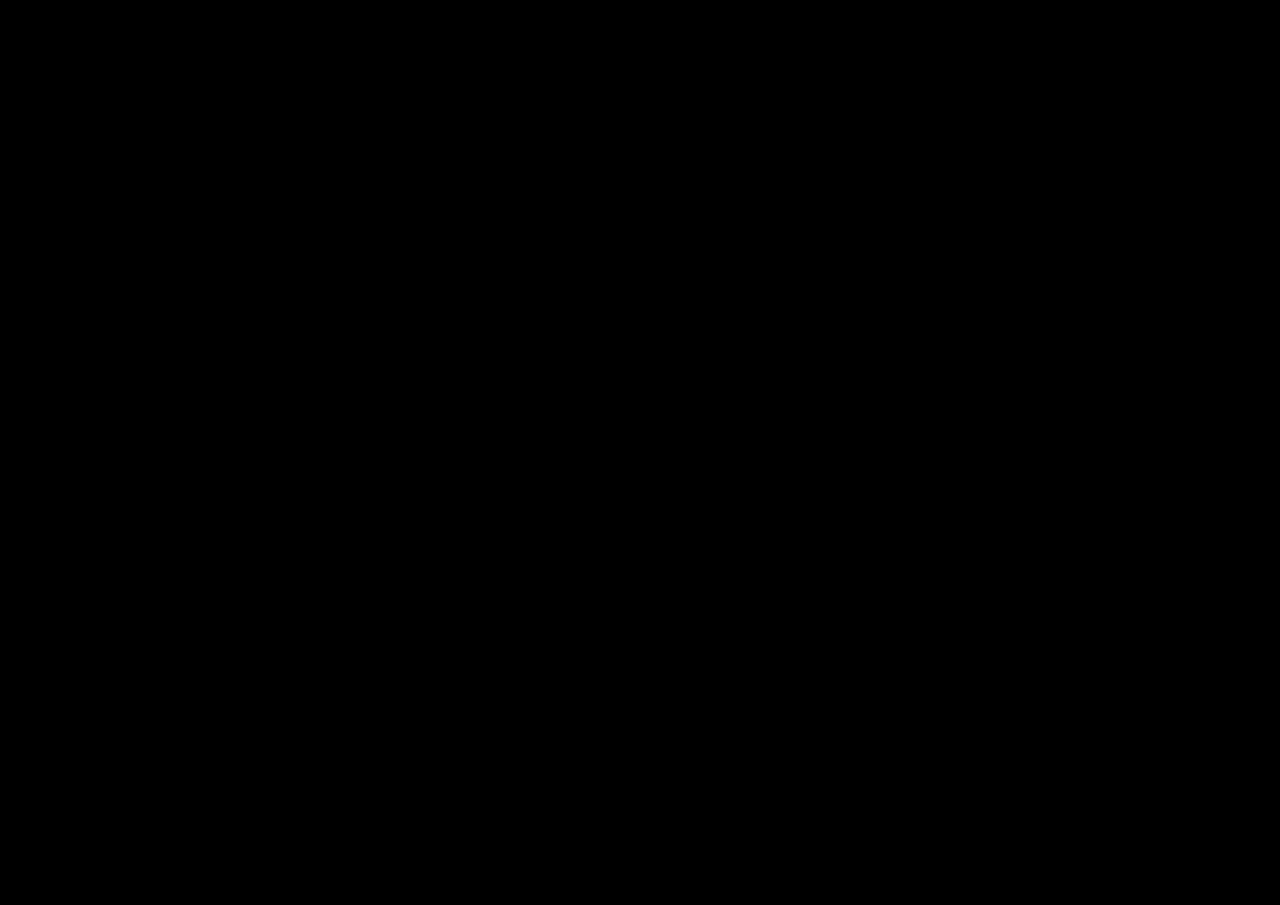
==== portfolio.html @ 8e17f743 "Add files via upload" ====
<!DOCTYPE html>
<html lang="en">
<head>
    <meta charset="UTF-8">
    <meta name="viewport" content="width=device-width, initial-scale=1.0">
    <title>MYOUNGAE KIM</title>
    <!-- ----------------------------------------------------------------------- -->
    <!-- ----------------------------------------------------------------------- -->
    <!-- ----------------------------------------------------------------------- -->
    <!-- -------------------- WEB PORTFOLIO BY MYOUNGAE KIM -------------------- -->
    <!-- -------------------------- (C) MYOUNGAE KIM --------------------------- -->
    <!-- ----------------------------------------------------------------------- -->
    <!-- ---- THE WEBSITE IS DESIGNED AND CODED BY MYOUNGAE KIM FOR HERSELF ---- -->
    <!-- ----------- PLEASE DO NOT COPY,MODIFY, AND SHARE THE CODES ------------ -->
    <!-- ----------------------------------------------------------------------- -->
    <!-- ----------------------------------------------------------------------- -->
    <!-- ----------------------------------------------------------------------- -->

    <!-- <script type="text/javascript" src="https://cdn.jsdelivr.net/npm/p5@1.4.1/lib/p5.min.js"></script> -->
    <!-- <script type="text/javascript" src="https://cdn.jsdelivr.net/npm/p5@1.4.1/lib/addons/p5.sound.min.js"></script> -->
    <!-- <script type="text/javascript" src="js/p5.min.js"></script> -->
    <link rel="icon" type="image/x-icon" href="images/favicon.ico">
    <link rel="stylesheet" type="text/css" href="style.css">
    <script src="https://ajax.googleapis.com/ajax/libs/jquery/3.6.3/jquery.min.js"></script>
    <script type="text/javascript" src="jquery.js"></script>
    <style>
        ::placeholder {color: #444;}
    </style>
</head>

<body style="background:#000;">
    <div id="pfContainer" style="width:100vw;height:100vh;">
        <iframe src="https://drive.google.com/file/d/1KOv_W2JVqjMv2CvoEWRKEuJi_yz4n-yA/preview" width="100%" height="100%" allow="autoplay"></iframe>
    </div>

</body>
</html>
---- style.css ----
@charset “utf-8”;

/* ----------------------------------------------------------------------- */
/* ----------------------------------------------------------------------- */
/* ----------------------------------------------------------------------- */
/* -------------------- WEB PORTFOLIO BY MYOUNGAE KIM -------------------- */
/* -------------------------- (C) MYOUNGAE KIM --------------------------- */
/* ----------------------------------------------------------------------- */
/* ---- THE WEBSITE IS DESIGNED AND CODED BY MYOUNGAE KIM FOR HERSELF ---- */
/* ----------- PLEASE DO NOT COPY,MODIFY, AND SHARE THE CODES ------------ */
/* ----------------------------------------------------------------------- */
/* ----------------------------------------------------------------------- */
/* ----------------------------------------------------------------------- */

@font-face {
    font-family: 'f_regular';
    font-style: normal;
    font-weight: 400;
    src: url('fonts/NHG_55.woff') format("woff"),
         url('fonts/NHG_55.otf') format("otf");
}

@font-face {
    font-family: 'f_medium';
    font-style: normal;
    font-weight: 400;
    src: url('fonts/NHG_65.woff') format("woff"),
         url('fonts/NHG_65.otf') format("otf");
}

html {
	font-size: 12px;
}

html, body, div, span, applet, object, iframe, h1, h2, h3, h4, h5, h6, p, blockquote, pre, a, abbr, acronym, address, big, cite, code, del, dfn, em, img, ins, kbd, q, s, samp, small, strike, strong, sub, sup, tt, var, b, u, i, center, dl, dt, dd, ol, ul, li, fieldset, form, label, legend, table, caption, tbody, tfoot, thead, tr, th, td, article, aside, canvas, details, embed, figure, figcaption, footer, header, hgroup, menu, nav, output, ruby, section, summary, time, mark, audio, video {
	margin: 0;
	padding: 0;
	border: 0;
	vertical-align: baseline;
	box-sizing: border-box;
	font-weight: normal;
}

ul, ol {
	list-style: none;
}

table {
	width: 100%;
	border-collapse: collapse;
	border-spacing: 0;
}

a {
	text-decoration: none;
}


h1, h2, h3, h4, h5, h6, b, strong {
	font-size: inherit;
	font-weight: inherit;
}

body {
	font-family: "f_regular", "Helvetica Neue", "Helvetica", Helvetica, sans-serif;
	font-size: 0.92rem;
	line-height: 1.58;
}

article, aside, details, figcaption, figure, footer, header, hgroup, menu, nav, section {
	display: block;
}

::selection {
  color: #fff;
  background: #000;
}

::-moz-selection {
  color: #fff;
  background: #000;
}

.d_n {
	display: none;
}

.clear::after {
	content: '';
	display: block;
	clear: both;
}

/*.cursor {
	position: fixed;
	width: 1.5rem;
	height: 1.5rem;
	left: -50%;
	top: 50%;
  border-radius: 1.5rem;
  transform: translateX(-50%) translateY(-50%);
  background: #000;
  background-blend-mode: difference;
  transition: all 300ms ease-out;
  z-index: 10000;
}*/

.bor {
	border: 1px solid #000;
}

.b_l {
	border-left: 1px solid #000;
}

.b_r {
	border-right: 1px solid #000;
}

.b_t {
	border-top: 1px solid #000;
}

.b_b {
	border-bottom: 1px solid #000;
}

.red, .red .advent_door {
	color: #000;
	background: #ff1c3e;
}

.red .bor {
	border: 1px solid #000;
}

.red .b_l {
	border-left: 1px solid #000;
}

.red .b_r {
	border-right: 1px solid #000;
}

.red .b_t {
	border-top: 1px solid #000;
}

.red .b_b {
	border-bottom: 1px solid #000;
}

.red a, .red a:hover, .red a:focus, .red a:active {
	color: #000;
}

.red .p_left .p_text .p_circle {
	background: #000;
}

.red .cnt_slides_numbers .slides_number {
	color: #bb2929;
}

.red .advent_t > a {
	color: #fff;
}

a, a:hover, a:focus, a:active {
	color: #000;
}

a:hover, a:active {
	text-decoration: underline;
}


/* ---------- cnt_main ----------	*/

body {
	overflow: hidden;
	font-weight: 100;
}

.cnt_main {
	width: 100vw;
	height: 100vh;
}

/* ---------- cnt_left ----------	*/

.cnt_left {
	float: left;
	width: 25vw;
	height: 100vh;
}

.advent_story {
	width: 100%;
	height: 16.66%;
	font-size: 0.92rem;
}

.advent_story .advent_column > span {
	position: absolute;
	top: 1rem;
	left: 4.5rem;
}

.advent_column {
	float: left;
	height: 100%;
	position: relative;
}

.advent_column.w25 {
	width: 25%;
	background: #000;
	position: relative;
}

.advent_column.w50 {
	width: 50%;
	padding: 1rem;
}

.advent_column.w75 {
	width: 75%;
	padding: 1rem;
}

.advent_door {
	position: absolute;
	left: 0;
	top: 0;
	width: 100%;
	height: 100%;
	background: #fff;
	padding: 1rem;
	z-index: 200;
}

.advent_door.open {
	animation-name: ani_open;
  animation-duration: 1s;
  animation-iteration-count: 1;
  animation-fill-mode: forwards;
}

@keyframes ani_open {
	0% {transform: perspective(45rem) rotateY(0);transform-origin: right;}
	100% {transform: perspective(45rem) rotateY(-84deg);transform-origin: right;}
}

.advent_door.open.close {
	animation-name: ani_close;
  animation-duration: 1s;
  animation-iteration-count: 1;
  animation-fill-mode: backwards;
}

@keyframes ani_close {
	0% {transform: perspective(45rem) rotateY(-84deg);transform-origin: right;}
	100% {transform: perspective(45rem) rotateY(0);transform-origin: right;}
}

.advent_c {
	position: absolute;
	top: 0;
	left: 0;
	width: 100%;
	height: 100%;
	z-index: 50;
}

.advent_c > img {
	position: absolute;
	top: 0;
	left: 0;
	width: 100%;
	height: auto;
	margin-top: 27%;
}

.advent_c:hover {
	cursor: grab;
}

.advent_c > .advent_shadow {
	position: absolute;
	top: 75%;
	left: 24%;
	width: 54%;
	height: 10%;
	filter: blur(1rem);
	-webkit-filter: blur(1rem);
}

.advent_c:hover .advent_shadow {
	background: #333;
}


.advent_c:hover .advent_shadow {
	animation: ani_twinkle 0.5s infinite;
	animation-direction: alternate;
}

@keyframes ani_twinkle {
	0%	{background: #333;}
	100% {background: #666;}
}


.advent_t {
	width: 100%;
	padding: 1rem;
	color: #fff;
	margin-top: 17%;
}

.advent_t > a {
	color: #fff;
}

.advent_column.home {
	padding: 2.2rem 1.9rem;
}

.advent_column.home > a {
	font-size: 1.7rem;
	line-height: 1.0;
}


/* ---------- cnt_right ----------	*/

.cnt_right {
	float: left;
	width: 75vw;
	height: 100vh;
	overflow-y: auto;
}

.project {
	width: 100%;
	padding: 2rem;
}

.p_left {
	float: left;
	width: 22.5vw;
}

.p_left .p_text {
	position: relative;
}

.p_left .p_text .p_circle, .cnt_page .p_circle {
	position: absolute;
	left: 0rem;
	top: 0.32rem;
	width: 1.24rem;
	height: 1.24rem;
	border-radius: 1.24rem;
	background: #000;
}

.p_left .p_text .p_t {
	margin-left: 5.3rem;
}

.p_left .p_t1 {
	font-family: "f_medium";
	font-size: 1.4rem;
	line-height: 1.3;
	white-space: nowrap; 
  width: 90%; 
  overflow: hidden;
  text-decoration: underline;
  text-overflow: ellipsis;
}

.p_left .p_t2 {
	line-height: 1.3;
	margin-top: 0.2rem;
}

.p_left .p_body {
	margin-top: 2rem;
}

.p_left .p_body > p {
  overflow: hidden;
	text-overflow: ellipsis;
	display: -webkit-box;
  -webkit-line-clamp: 5;
  -webkit-box-orient: vertical;
  margin-bottom: 1.5rem;
}

.p_left .p_body .info th {
	text-align: left;
	width: 10rem;
}

.p_right {
	float: right;
	width: 47.2vw;
}

.p_right .cnt_slides, .p_right .slides_img, .p_right .slides_img > img {
	width: 100%;
}

.cnt_slides {
	position: relative;
	content: '';
	width: 100%;
	min-height: 31.45vw;
	background: #000;
	line-height: 0;
}

.cnt_slides .slides_img {
	display: none;
	z-index: 10;
}

.cnt_slides_numbers {
	margin-top: 1rem;
	text-align: right;
	line-height: 0.8;
}

.cnt_slides_numbers > span {
	display: inline-block;
	font-size: 1.1rem;
	width: 1.2rem;
}

.cnt_slides_numbers .slides_des {
	float: left;
	text-align: left;
	width: 80%;
	height: 1.2rem;
	overflow: hidden;
  white-space: nowrap;
  text-overflow: ellipsis;
}

.cnt_slides_numbers .slides_number {
	cursor: pointer;
	color: #ddd;
}

.cnt_slides_numbers .slides_number:hover, .cnt_slides_numbers .slides_number:focus, .cnt_slides_numbers .slides_number:active {
	color: #000;
}

.cnt_slides_numbers .slides_number.active {
	color: #000;
}

/* ---------- page - project ----------	*/

.cnt_list {
	width: 100%;
	height: 100vh;
}

.cnt_page {
	width: 100%;
}

.cnt_page .cnt_left {
	overflow-y: auto;
}

.cnt_page .page_text {
	width: 100%;
}

.cnt_page .page_text.project {
	padding-right: 0.2rem;
}

.cnt_page .page_text .page_title {
	padding-top: 1.2rem;
	padding-bottom: 4rem;
}

.page_text .page_title .p_circle {
	width: 0.95rem;
	height: 0.95rem;
	border-radius: 0.95rem;
	top: 0.3rem;
}

.page_text .page_title .t1 {
	position: relative;
	font-size: 1.2rem;
	line-height: 1.4;
	padding-left: 4rem;
}

.page_text .page_title .t2 {
	display: none;
}

.page_text .page_body {
	width: 96%;
	margin-bottom: 2rem;
}

.page_text .page_info {
	margin-top: 2rem;
	margin-bottom: 2rem;
}

.page_text .info th {
	width: 9rem;
	text-align: left;
}

.page_images {
	width: 100%;
	line-height: 0;
}

.page_images > img {
	width: 100%;
	height: auto;
	margin-bottom: 2rem;
}

.page_images > img:last-child {
	margin-bottom: 0;
}

.page_images > img:after {
	content: '';
	display: block;
	position: absolute;
	width: 100%;
	height: 100%;
	background: black;

}

.page_nav {
	position: absolute;
	left: 0;
	bottom: 0;
	width: 25vw;
	padding-left: 2rem;
	padding-right: 0.2rem;
	margin-bottom: 2rem;
	background: #fff;
}

.index li {
	width: 100%;
	padding: 1rem 0;
	white-space: nowrap; 
  overflow: hidden;
  text-overflow: ellipsis;
  font-size: 0.9rem;
}

.index > li > span {
	float: left;
}

.index > li > p {
	padding-left: 4rem;
}

/* ---------- page - about ----------	*/

#pageSlider span {
	animation: ani_bg 1.4s;
}

@keyframes ani_bg {
	0%		{color: #fff}
	99%	{color: #fff;}
	100%	{color: #000;}
}

.slider {
	position: absolute;
	left: 0;
	width: 100vw;
	background: #000;
	animation: ani_slide cubic-bezier(0.76, 0, 0.24, 1) 1.5s;
	z-index: 1000;
}

@keyframes ani_slide {
	0%		{height:0;top:0;}
	50%		{height:100vw;bottom:0;}
	100%	{height:0;bottom:0;}
}

.style_about {
	font-size: 4.2rem;
	line-height: 1.15;
	padding: 2rem;
}

#aboutText {
	position: absolute;
	top: 0;
	left: 0;
	width: 100vw;
	text-align: justify;
}

.text_hide {
	display: inline-block;
	position: relative;
	color: #fff;
	z-index: 0;
}

.text_hide img.wiggle {
	position: absolute;
	top: 50%;
	left: 50%;
	width: 10rem;
	height: auto;
	transform: translate(-5rem, -6.2rem);
	z-index: 100;
}

.img_hide {
	transform: translate(0, -50vh);
	animation: ani_in 1.5s cubic-bezier(0, 1.37, 0.56, 1.18) both;
	animation-iteration-count: 1;
}

@keyframes ani_in {
	0% {
		transform: translate(0, -50vh);
	}
	100% {
		transform: translate(0, -2.5rem);
	}
}

.img_hide.in1 {
	animation-delay: 1.8s;
}

.img_hide.in2 {
	animation-delay: 2.0s;
}

.img_hide.in3 {
	animation-delay: 2.5s;
}

.img_hide.in4 {
	animation-delay: 1.5s;
}

.img_hide.in5 {
	animation-delay: 2.0s;
}

.img_hide.in6 {
	animation-delay: 1.5s;
}

.img_hide.in7 {
	animation-delay: 2.5s;
}

.img_hide.in8 {
	animation-delay: 2.2s;
}


.text_hide > .text_b {
	color: #000;
}

.text_hide:hover .text_b {
	color: #fff;
}

.text_hide:hover {
	text-shadow: 0 0 1rem #272727;
}

#aboutBtn {
	position: absolute;
	bottom: 0;
	right: 0;
}

#aboutBtn > span {
	float: left;
	font-size: 3.5rem;
	margin-top: -0.2rem;
}

.advent_c.wiggle:hover {
	animation: ani_about_wiggle ease-in-out 1s;
}

@keyframes ani_about_wiggle {
  0%, 7% {
    transform: translate(-5rem, -6.2rem) rotateZ(0);
  }
  15% {
    transform: translate(-5rem, -6.2rem) rotateZ(-15deg);
  }
  20% {
    transform: translate(-5rem, -6.2rem) rotateZ(10deg);
  }
  25% {
    transform: translate(-5rem, -6.2rem) rotateZ(-10deg);
  }
  30% {
    transform: translate(-5rem, -6.2rem) rotateZ(6deg);
  }
  35% {
    transform: translate(-5rem, -6.2rem) rotateZ(-4deg);
  }
  40%, 100% {
    transform: translate(-5rem, -6.2rem) rotateZ(0);
  }
}

.advent_column .wiggle:hover {
	animation: ani_wiggle ease-in-out 1s;
}

@keyframes ani_wiggle {
  0%, 7% {
    transform: rotateZ(0);
  }
  15% {
    transform: rotateZ(-15deg);
  }
  20% {
    transform: rotateZ(10deg);
  }
  25% {
    transform: rotateZ(-10deg);
  }
  30% {
    transform: rotateZ(6deg);
  }
  35% {
    transform: rotateZ(-4deg);
  }
  40%, 100% {
    transform: rotateZ(0);
  }
}

/* ---------- reel ----------	*/

#passwordContainer {
    position: absolute;
    top: 50%;
    left: 50%;
    width: 30rem;
    height: 11rem;
    margin-left: -15rem;
    margin-top: -6rem;
    color: #fff;
}

#passwordContainer h2 {
    float: left;
    width: 50%;
    font-size: 1rem;
    line-height: 1.3;
    margin-bottom: 2.2rem;
}

#caption {
    font-size: 1rem;
    color: #333;
    margin-top: 1.2rem;
}

#passwordInput {
    font-size: 1rem;
    width: 20.4rem;
    padding: 1.1rem 1.4rem;
    border: 1px solid #212121;
    background: #000;
    color: #fff;
    z-index: 100;
}

input#passwordInput:focus {
    outline: none !important;
}

#submitPassword {
    position: absolute;
    bottom: 0;
    right: 0;
    font-size: 1rem;
    padding: 1.1rem 1.4rem;
    cursor: pointer;
    background: #000;
    color: #444;
    border: 1px solid #212121;
    box-shadow: none;
}

#submitPassword:hover, #submitPassword:focus {
    background: #111;
    color: #555;
}

#errorMessage {
    font-size: 1rem;
    color: #f00;
    margin-top: 1.2rem;
}

#videoContainer {
    width: 100vw;
    height: 100vh;
    display: flex;
    justify-content: center;
    align-items: center;
}

#protectedVideo {
    width: 100%;
    height: 100%;
    object-fit: cover;
}


/* ---------- footer ----------	*/

#footer .f_right {
	float: right;
	text-align: right;
}


/* ---------- media query ---------- */

@media only screen and (max-width: 768px) {
  html {font-size:12px}
  body {overflow: initial;}
  .project {padding:1.4rem 1.1rem 1.2rem 1.1rem;}
  .cnt_left, .cnt_right {float:initial;width:100%;height:100%;}
  .cnt_left.b_r {border-right:none;border-bottom:1px solid #000;}
  .cnt_right {overflow-y:initial;padding-bottom:20rem;}
  .advent_column {font-size: 0.85rem;}
  .advent_column.home {padding:1.2rem;}
  .advent_column.home > a {font-size:1.8rem;}
  .advent_t {margin-top: 5%;}
  .cnt_slides {min-height:60.25vw;margin-top:2.1rem;}
  .p_left .p_text .p_t {margin-left:4rem;}
  .p_left, .p_right {float:initial;width:100%;}
  .p_body {display:none;}
  .cnt_slides_numbers {margin-top:0.6rem;}
  .cnt_slides_numbers .slides_des {display: none;}
  .cnt_slides_numbers > span {font-size: 1rem;}
  .advent_c > img {margin-top: 8%}
  .page_text .page_title .t1 {padding-left:3.8rem;font-size:1.25rem;}
  .page_images > img {margin-bottom: 1rem;}
  .page_nav {width:100%;padding:1.2rem;margin-bottom:0;background:#fff;}
  .cnt_page {position:relative;}
  .cnt_page .cnt_left {height:initial;}
  .cnt_page .project {padding:1rem;}
  .cnt_page .page_text.project {padding:1rem;}
  .cnt_page .page_text .page_title .p_circle {left:0.2rem;top:0.4rem;}
  .cnt_page .cnt_left .page_body {width:100%}
  .cnt_page .cnt_left .page_body > p {padding:0 0.2rem;}
  .cnt_page .cnt_left .page_text .info th {padding-left:0.2rem;}
  .index > li > p {padding-left:3.8rem;}
  #footer .f_left {float:right;}
  .cnt_page #footer {padding-bottom:6rem;}
  .style_about {font-size:2rem;line-height:1.3;padding:1.2rem;}
  #aboutBtn > span {font-size:1.6rem;margin-top:0;}
  .text_hide > img {width:6rem;transform:translate(-3rem, -3.5rem);}
}


@media only screen and (min-width: 1729px) and (max-width: 3500px) {
  .advent_c > img {margin-top:24%}
} 

@media only screen and (min-width: 769px) and (max-width: 1080px) {
  html {font-size:9.5px}
} 

@media only screen and (min-width: 1081px) and (max-width: 1400px) {
  html {font-size:11px}
} 

@media only screen and (min-width: 1401px) and (max-width: 1728px) {
  html {font-size:12px}
} 

@media only screen and (min-width: 1729px) and (max-width: 1900px) {
  html {font-size:14px}
}

@media only screen and (min-width: 1901px) {
  html {font-size:15px}
}
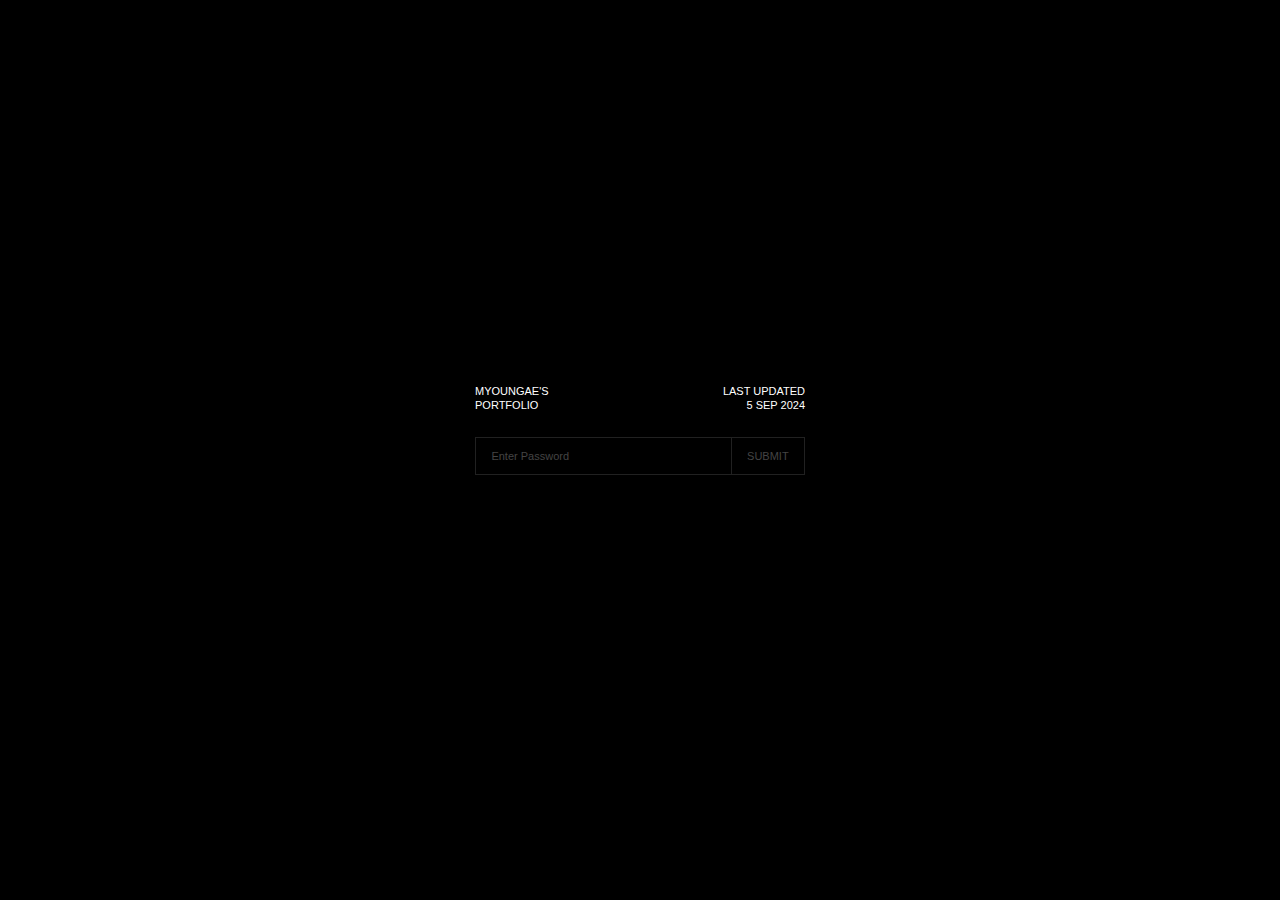
==== commit 85ab7eb6: "Add files via upload" ====
--- a/portfolio.html
+++ b/portfolio.html
@@ -29,9 +29,22 @@
 </head>
 
 <body style="background:#000;">
-    <div id="pfContainer" style="width:100vw;height:100vh;">
+    <div id="passwordContainer">
+        <div>
+            <h2>MYOUNGAE'S<br>PORTFOLIO</h2>
+            <h2 style="text-align:right;">LAST UPDATED<br>5 SEP 2024</h2>
+        </div>
+        <div style="position:relative;">
+            <input type="password" id="passwordInput" placeholder="Enter Password">
+            <button id="submitPassword">SUBMIT</button>
+        </div>
+        <p id="errorMessage"></p>
+    </div>
+
+    <div id="pfContainer" style="display: none;width:100vw;height:100vh">
         <iframe src="https://drive.google.com/file/d/1KOv_W2JVqjMv2CvoEWRKEuJi_yz4n-yA/preview" width="100%" height="100%" allow="autoplay"></iframe>
     </div>
 
+    <script src="script_pf.js"></script>
 </body>
 </html>
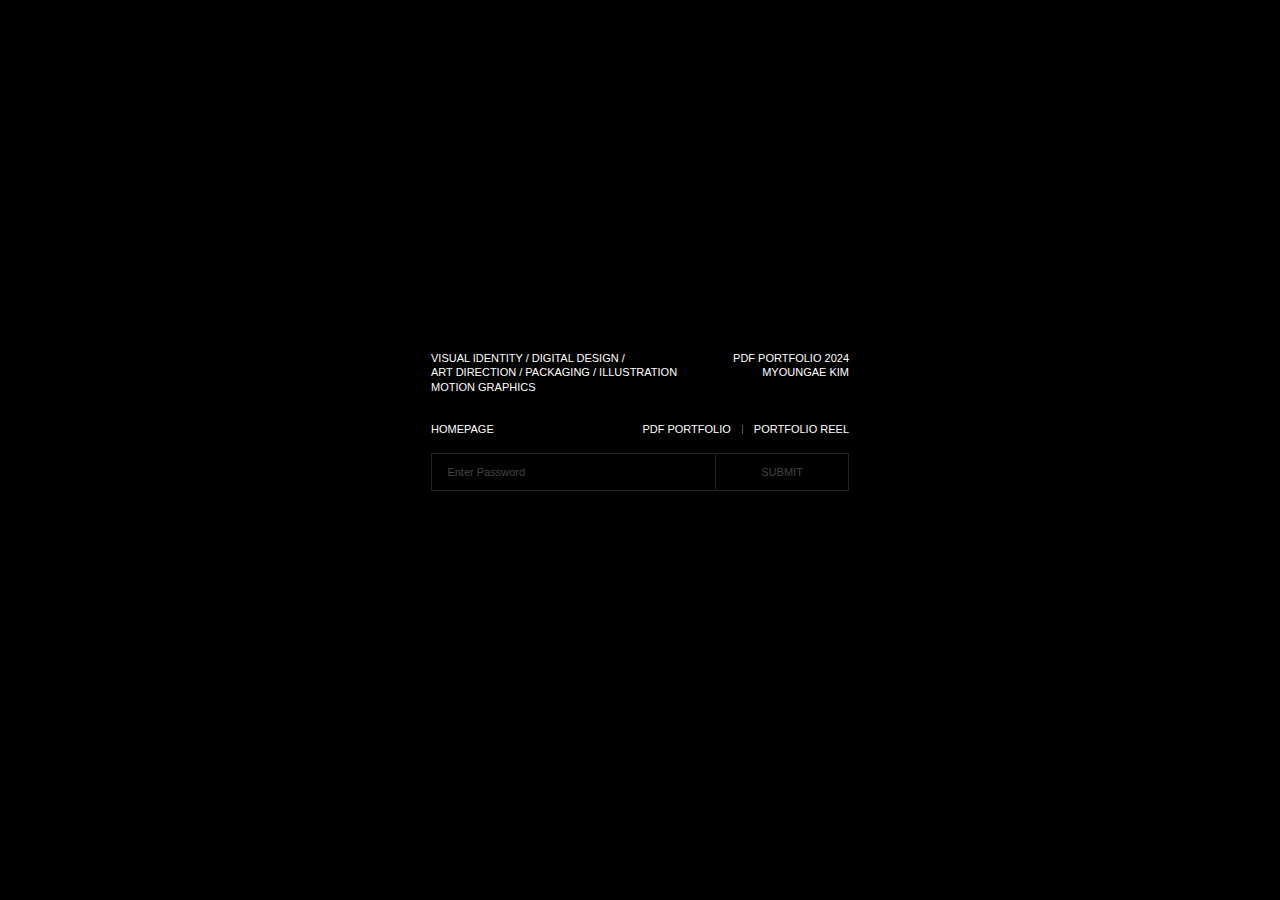
==== commit ee441a39: "Add files via upload" ====
--- a/portfolio.html
+++ b/portfolio.html
@@ -31,8 +31,12 @@
 <body style="background:#000;">
     <div id="passwordContainer">
         <div>
-            <h2>MYOUNGAE'S<br>PORTFOLIO</h2>
-            <h2 style="text-align:right;">LAST UPDATED<br>5 SEP 2024</h2>
+            <h2>VISUAL IDENTITY / DIGITAL DESIGN /<br>ART DIRECTION / PACKAGING / ILLUSTRATION<br>MOTION GRAPHICS<br><br>&nbsp;</h2>
+            <h2 class="h2_r">PDF PORTFOLIO 2024<br>MYOUNGAE KIM<br><br><br>&nbsp;</h2>
+        </div>
+        <div>
+            <h2 style="margin-bottom:1.5rem;"><a href="index.html">HOMEPAGE</a></h2>
+            <h2 class="h2_r"><a href="portfolio.html">PDF PORTFOLIO</a><span></span><a href="reel.html">PORTFOLIO REEL</a></h2>
         </div>
         <div style="position:relative;">
             <input type="password" id="passwordInput" placeholder="Enter Password">
@@ -41,8 +45,8 @@
         <p id="errorMessage"></p>
     </div>
 
-    <div id="pfContainer" style="display: none;width:100vw;height:100vh">
-        <iframe src="https://drive.google.com/file/d/1KOv_W2JVqjMv2CvoEWRKEuJi_yz4n-yA/preview" width="100%" height="100%" allow="autoplay"></iframe>
+    <div id="pfContainer" style="display:none;">
+        <iframe id="protectedPf" src="https://drive.google.com/file/d/1S6_Y0VfY4nBn7CtakFJDrnD5QANkLUn2/preview" width="100%" height="100%"></iframe>
     </div>
 
     <script src="script_pf.js"></script>
--- a/style.css
+++ b/style.css
@@ -768,19 +768,43 @@
     position: absolute;
     top: 50%;
     left: 50%;
-    width: 30rem;
-    height: 11rem;
-    margin-left: -15rem;
-    margin-top: -6rem;
+    width: 38rem;
+    height: 19rem;
+    margin-left: -19rem;
+    margin-top: -9rem;
     color: #fff;
+}
+
+#passwordContainer > div {
+    clear: both;
 }
 
 #passwordContainer h2 {
     float: left;
-    width: 50%;
     font-size: 1rem;
     line-height: 1.3;
-    margin-bottom: 2.2rem;
+}
+
+#passwordContainer h2.h2_r {
+    text-align:right;
+    float:right;
+}
+
+#passwordContainer a {
+    text-decoration: none;
+    color: #fff;
+}
+
+#passwordContainer a:hover, #passwordContainer a:focus {
+    color: #555;
+}
+
+#passwordContainer span {
+    display: inline-block;
+    width: 1px;
+    height: 0.8rem;
+    background: #555;
+    margin: -0.5px 1rem;
 }
 
 #caption {
@@ -791,7 +815,7 @@
 
 #passwordInput {
     font-size: 1rem;
-    width: 20.4rem;
+    width: 68%;
     padding: 1.1rem 1.4rem;
     border: 1px solid #212121;
     background: #000;
@@ -807,8 +831,9 @@
     position: absolute;
     bottom: 0;
     right: 0;
+    width: 32%;
     font-size: 1rem;
-    padding: 1.1rem 1.4rem;
+    padding: 1.1rem 0;
     cursor: pointer;
     background: #000;
     color: #444;
@@ -818,13 +843,13 @@
 
 #submitPassword:hover, #submitPassword:focus {
     background: #111;
-    color: #555;
+    color: #999;
 }
 
 #errorMessage {
     font-size: 1rem;
     color: #f00;
-    margin-top: 1.2rem;
+    margin-top: 1.5rem;
 }
 
 #videoContainer {
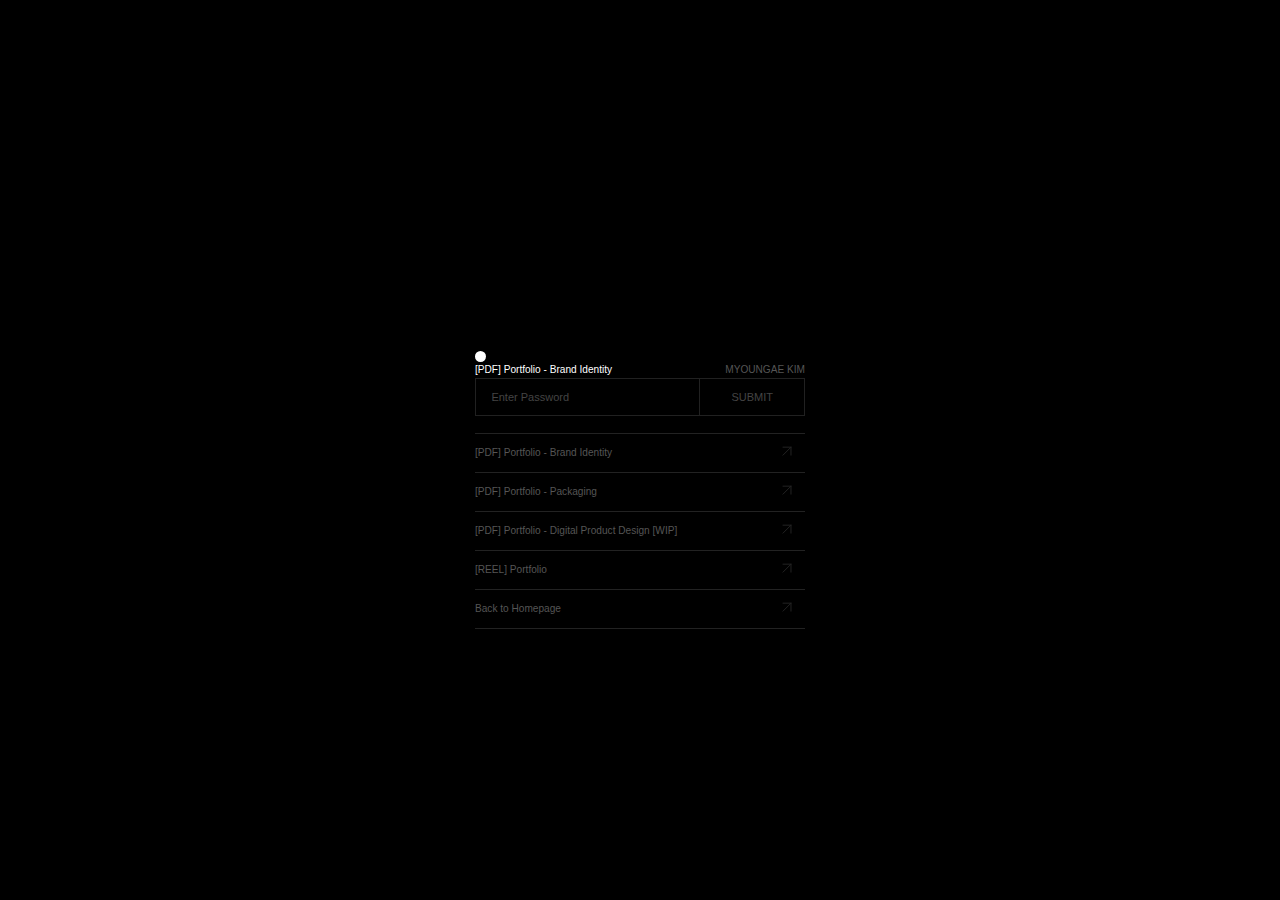
==== commit 49f995ca: "Add files via upload" ====
--- a/portfolio.html
+++ b/portfolio.html
@@ -31,22 +31,28 @@
 <body style="background:#000;">
     <div id="passwordContainer">
         <div>
-            <h2>VISUAL IDENTITY / DIGITAL DESIGN /<br>ART DIRECTION / PACKAGING / ILLUSTRATION<br>MOTION GRAPHICS<br><br>&nbsp;</h2>
-            <h2 class="h2_r">PDF PORTFOLIO 2024<br>MYOUNGAE KIM<br><br><br>&nbsp;</h2>
+            <div class="p_circle"></div>
+            <div>[PDF] Portfolio - Brand Identity<span>MYOUNGAE KIM</span></div>
         </div>
-        <div>
-            <h2 style="margin-bottom:1.5rem;"><a href="index.html">HOMEPAGE</a></h2>
-            <h2 class="h2_r"><a href="portfolio.html">PDF PORTFOLIO</a><span></span><a href="reel.html">PORTFOLIO REEL</a></h2>
-        </div>
+
         <div style="position:relative;">
             <input type="password" id="passwordInput" placeholder="Enter Password">
             <button id="submitPassword">SUBMIT</button>
         </div>
         <p id="errorMessage"></p>
+
+        <ul>
+            <li><a href="portfolio.html">[PDF] Portfolio - Brand Identity</a><div class="arrow"><svg xmlns="http://www.w3.org/2000/svg" width="10" height="10" viewBox="0 0 10 10" fill="none"><path d="M0.96875 9.1648L8.96875 1.16479M8.96875 1.16479H0.96875M8.96875 1.16479V9.1648" stroke="#555555" stroke-linecap="round" stroke-linejoin="round"/></svg></div></li>
+            <li><a href="portfolio_packaging.html.html">[PDF] Portfolio - Packaging</a><div class="arrow"><svg xmlns="http://www.w3.org/2000/svg" width="10" height="10" viewBox="0 0 10 10" fill="none"><path d="M0.96875 9.1648L8.96875 1.16479M8.96875 1.16479H0.96875M8.96875 1.16479V9.1648" stroke="#555555" stroke-linecap="round" stroke-linejoin="round"/></svg></div></li>
+            <li><a href="#">[PDF] Portfolio - Digital Product Design [WIP]</a><div class="arrow"><svg xmlns="http://www.w3.org/2000/svg" width="10" height="10" viewBox="0 0 10 10" fill="none"><path d="M0.96875 9.1648L8.96875 1.16479M8.96875 1.16479H0.96875M8.96875 1.16479V9.1648" stroke="#555555" stroke-linecap="round" stroke-linejoin="round"/></svg></div></li>
+            <li><a href="reel.html">[REEL] Portfolio</a><div class="arrow"><svg xmlns="http://www.w3.org/2000/svg" width="10" height="10" viewBox="0 0 10 10" fill="none"><path d="M0.96875 9.1648L8.96875 1.16479M8.96875 1.16479H0.96875M8.96875 1.16479V9.1648" stroke="#555555" stroke-linecap="round" stroke-linejoin="round"/></svg></div></li>
+            <li><a href="index.html">Back to Homepage</a><div class="arrow"><svg xmlns="http://www.w3.org/2000/svg" width="10" height="10" viewBox="0 0 10 10" fill="none"><path d="M0.96875 9.1648L8.96875 1.16479M8.96875 1.16479H0.96875M8.96875 1.16479V9.1648" stroke="#555555" stroke-linecap="round" stroke-linejoin="round"/></svg></div></li>
+        </ul>
     </div>
 
     <div id="pfContainer" style="display:none;">
-        <iframe id="protectedPf" src="https://drive.google.com/file/d/1S6_Y0VfY4nBn7CtakFJDrnD5QANkLUn2/preview" width="100%" height="100%"></iframe>
+        <iframe id="protectedPf" src="https://drive.google.com/file/d/1frPcZ2FiCg2QCiau7140CLlqWkC553QF/preview" width="100%" height="100%"></iframe>
+        <div id="div" style="display:none;">CHOCOLATE</div>
     </div>
 
     <script src="script_pf.js"></script>
--- a/style.css
+++ b/style.css
@@ -762,15 +762,15 @@
   }
 }
 
-/* ---------- reel ----------	*/
+/* ---------- pf ----------	*/
 
 #passwordContainer {
     position: absolute;
     top: 50%;
     left: 50%;
-    width: 38rem;
+    width: 30rem;
     height: 19rem;
-    margin-left: -19rem;
+    margin-left: -15rem;
     margin-top: -9rem;
     color: #fff;
 }
@@ -779,33 +779,63 @@
     clear: both;
 }
 
-#passwordContainer h2 {
-    float: left;
-    font-size: 1rem;
-    line-height: 1.3;
-}
-
-#passwordContainer h2.h2_r {
-    text-align:right;
-    float:right;
+#passwordContainer .pf_title {
+    padding: 1rem 0;
+    padding-bottom: 5rem;
+    border-top: 1px solid #222;
+}
+
+#passwordContainer .p_circle {
+    width: 1rem;
+    height: 1rem;
+    border-radius: 1rem;
+    background: #fff;
+}
+
+#passwordContainer span {
+    float: right;
+    color: #555;
+}
+
+#passwordContainer ul li {
+    padding: 1rem 1.2rem;
+    padding-left: 0;
+    border-top: 1px solid #222;
+}
+
+#passwordContainer ul li:last-child {
+    border-bottom: 1px solid #222;
+}
+
+#passwordContainer .arrow {
+    float: right;
 }
 
 #passwordContainer a {
     text-decoration: none;
-    color: #fff;
+    color: #555;
 }
 
 #passwordContainer a:hover, #passwordContainer a:focus {
     color: #555;
 }
 
-#passwordContainer span {
-    display: inline-block;
-    width: 1px;
-    height: 0.8rem;
-    background: #555;
-    margin: -0.5px 1rem;
-}
+#passwordContainer ul li:hover, #passwordContainer ul li:focus {
+    background: #111;
+}
+
+#passwordContainer ul li:hover a {
+    color:#fff;
+}
+
+#passwordContainer ul li svg {
+    opacity: 0.4;
+}
+
+#passwordContainer ul li:hover svg {
+    opacity: 1;
+}
+
 
 #caption {
     font-size: 1rem;
@@ -815,7 +845,8 @@
 
 #passwordInput {
     font-size: 1rem;
-    width: 68%;
+    width: 60.5%;
+    top: 0;
     padding: 1.1rem 1.4rem;
     border: 1px solid #212121;
     background: #000;
@@ -829,7 +860,7 @@
 
 #submitPassword {
     position: absolute;
-    bottom: 0;
+    top: 0;
     right: 0;
     width: 32%;
     font-size: 1rem;
@@ -852,8 +883,8 @@
     margin-top: 1.5rem;
 }
 
-#videoContainer {
-    width: 100vw;
+#videoContainer, #pfContainer {
+    width: 100.1vw;
     height: 100vh;
     display: flex;
     justify-content: center;
@@ -865,6 +896,8 @@
     height: 100%;
     object-fit: cover;
 }
+
+
 
 
 /* ---------- footer ----------	*/
@@ -913,6 +946,8 @@
   .style_about {font-size:2rem;line-height:1.3;padding:1.2rem;}
   #aboutBtn > span {font-size:1.6rem;margin-top:0;}
   .text_hide > img {width:6rem;transform:translate(-3rem, -3.5rem);}
+  div#passwordContainer {width:29rem;margin-left:-14.5rem;}
+  div#videoContainer, div#pfContainer {height:88.4vh;}
 }
 
 
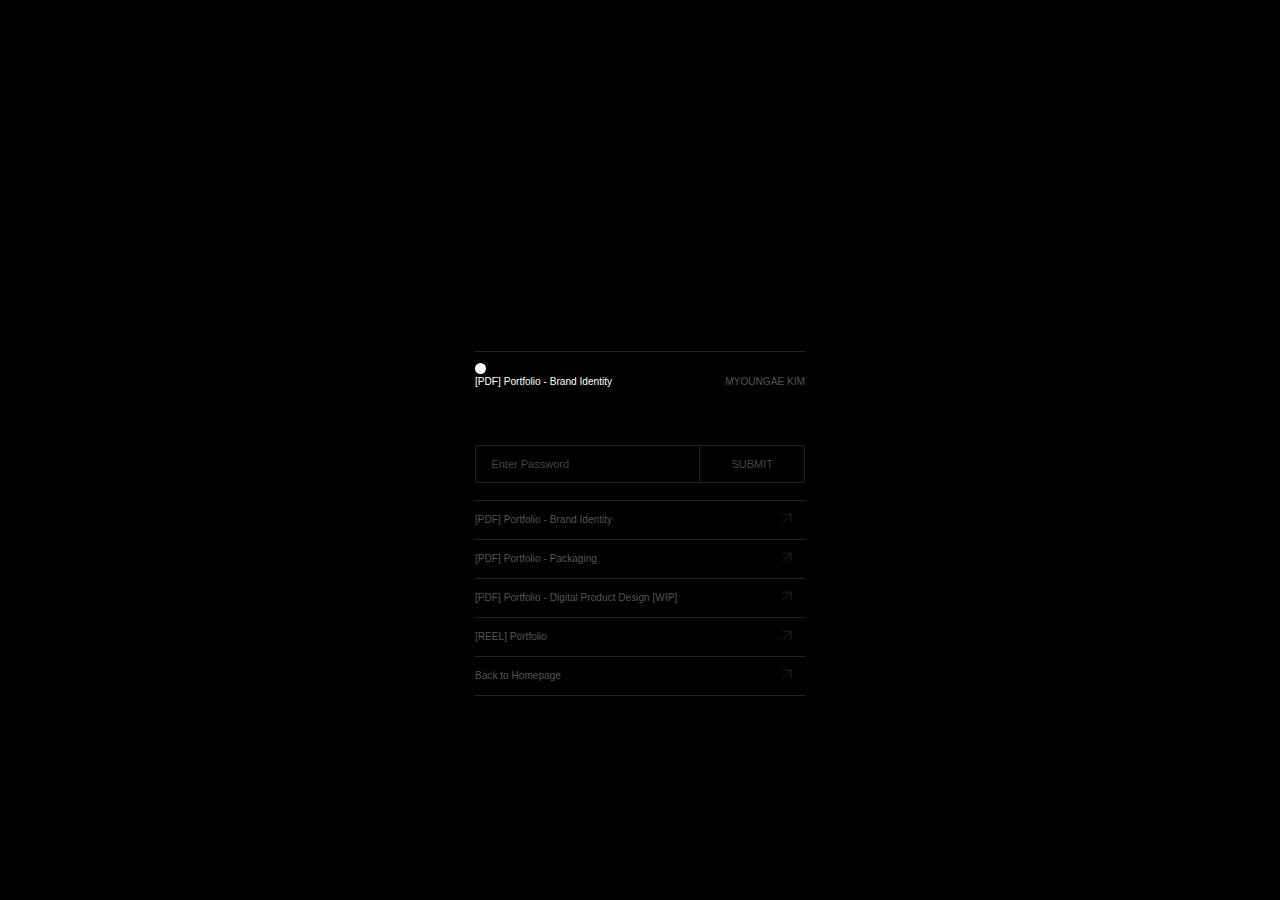
==== commit 8aec203a: "Add files via upload" ====
--- a/portfolio.html
+++ b/portfolio.html
@@ -30,7 +30,7 @@
 
 <body style="background:#000;">
     <div id="passwordContainer">
-        <div>
+        <div class="pf_title">
             <div class="p_circle"></div>
             <div>[PDF] Portfolio - Brand Identity<span>MYOUNGAE KIM</span></div>
         </div>
@@ -43,7 +43,7 @@
 
         <ul>
             <li><a href="portfolio.html">[PDF] Portfolio - Brand Identity</a><div class="arrow"><svg xmlns="http://www.w3.org/2000/svg" width="10" height="10" viewBox="0 0 10 10" fill="none"><path d="M0.96875 9.1648L8.96875 1.16479M8.96875 1.16479H0.96875M8.96875 1.16479V9.1648" stroke="#555555" stroke-linecap="round" stroke-linejoin="round"/></svg></div></li>
-            <li><a href="portfolio_packaging.html.html">[PDF] Portfolio - Packaging</a><div class="arrow"><svg xmlns="http://www.w3.org/2000/svg" width="10" height="10" viewBox="0 0 10 10" fill="none"><path d="M0.96875 9.1648L8.96875 1.16479M8.96875 1.16479H0.96875M8.96875 1.16479V9.1648" stroke="#555555" stroke-linecap="round" stroke-linejoin="round"/></svg></div></li>
+            <li><a href="portfolio_packaging.html">[PDF] Portfolio - Packaging</a><div class="arrow"><svg xmlns="http://www.w3.org/2000/svg" width="10" height="10" viewBox="0 0 10 10" fill="none"><path d="M0.96875 9.1648L8.96875 1.16479M8.96875 1.16479H0.96875M8.96875 1.16479V9.1648" stroke="#555555" stroke-linecap="round" stroke-linejoin="round"/></svg></div></li>
             <li><a href="#">[PDF] Portfolio - Digital Product Design [WIP]</a><div class="arrow"><svg xmlns="http://www.w3.org/2000/svg" width="10" height="10" viewBox="0 0 10 10" fill="none"><path d="M0.96875 9.1648L8.96875 1.16479M8.96875 1.16479H0.96875M8.96875 1.16479V9.1648" stroke="#555555" stroke-linecap="round" stroke-linejoin="round"/></svg></div></li>
             <li><a href="reel.html">[REEL] Portfolio</a><div class="arrow"><svg xmlns="http://www.w3.org/2000/svg" width="10" height="10" viewBox="0 0 10 10" fill="none"><path d="M0.96875 9.1648L8.96875 1.16479M8.96875 1.16479H0.96875M8.96875 1.16479V9.1648" stroke="#555555" stroke-linecap="round" stroke-linejoin="round"/></svg></div></li>
             <li><a href="index.html">Back to Homepage</a><div class="arrow"><svg xmlns="http://www.w3.org/2000/svg" width="10" height="10" viewBox="0 0 10 10" fill="none"><path d="M0.96875 9.1648L8.96875 1.16479M8.96875 1.16479H0.96875M8.96875 1.16479V9.1648" stroke="#555555" stroke-linecap="round" stroke-linejoin="round"/></svg></div></li>
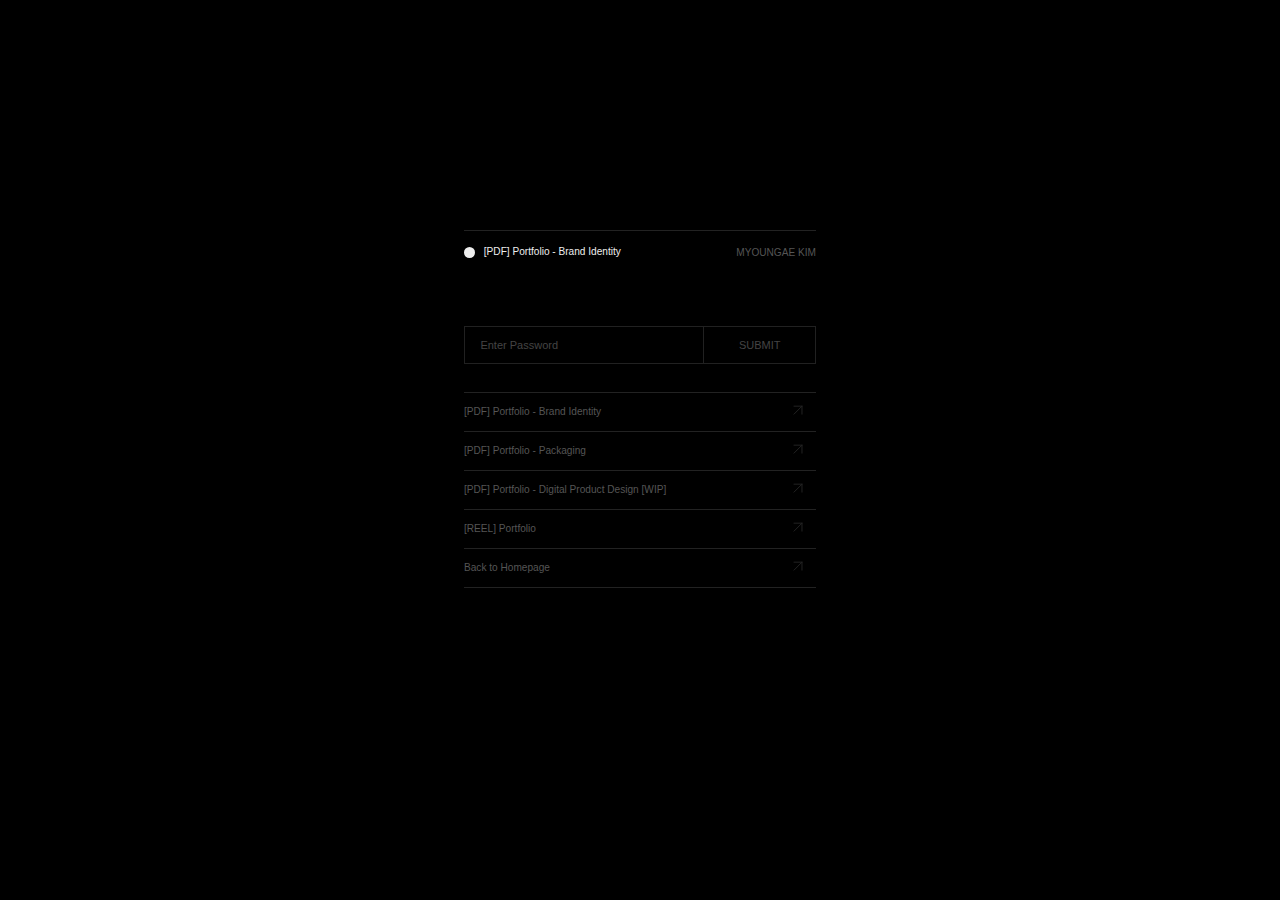
==== commit 42d31f7f: "Add files via upload" ====
--- a/portfolio.html
+++ b/portfolio.html
@@ -51,7 +51,7 @@
     </div>
 
     <div id="pfContainer" style="display:none;">
-        <iframe id="protectedPf" src="https://drive.google.com/file/d/1frPcZ2FiCg2QCiau7140CLlqWkC553QF/preview" width="100%" height="100%"></iframe>
+        <iframe id="protectedPf" src="https://drive.google.com/file/d/1DTjG4OO4JmO5nEw8O0c1wQCg0ILdswe9/preview" width="100%" height="100%"></iframe>
         <div id="div" style="display:none;">CHOCOLATE</div>
     </div>
 
--- a/style.css
+++ b/style.css
@@ -768,11 +768,11 @@
     position: absolute;
     top: 50%;
     left: 50%;
-    width: 30rem;
-    height: 19rem;
-    margin-left: -15rem;
-    margin-top: -9rem;
-    color: #fff;
+    width: 32rem;
+    height: 32rem;
+    margin-left: -16rem;
+    margin-top: -20rem;
+    color: #eee;
 }
 
 #passwordContainer > div {
@@ -780,27 +780,33 @@
 }
 
 #passwordContainer .pf_title {
-    padding: 1rem 0;
-    padding-bottom: 5rem;
+    padding: 1.2rem 0;
+    padding-bottom: 6rem;
     border-top: 1px solid #222;
+    color: #eee;
 }
 
 #passwordContainer .p_circle {
+    float: left;
     width: 1rem;
     height: 1rem;
     border-radius: 1rem;
-    background: #fff;
+    background: #eee;
+    margin-top: 2.5px;
+    margin-right: 0.8rem;
 }
 
 #passwordContainer span {
     float: right;
     color: #555;
+    margin-top: 1px;
 }
 
 #passwordContainer ul li {
     padding: 1rem 1.2rem;
     padding-left: 0;
     border-top: 1px solid #222;
+    transition: all 0.5s;
 }
 
 #passwordContainer ul li:last-child {
@@ -822,10 +828,11 @@
 
 #passwordContainer ul li:hover, #passwordContainer ul li:focus {
     background: #111;
+    padding-left: 1.2rem;
 }
 
 #passwordContainer ul li:hover a {
-    color:#fff;
+    color:#eee;
 }
 
 #passwordContainer ul li svg {
@@ -833,14 +840,14 @@
 }
 
 #passwordContainer ul li:hover svg {
-    opacity: 1;
+    opacity: 0.8;
 }
 
 
 #caption {
     font-size: 1rem;
     color: #333;
-    margin-top: 1.2rem;
+    margin-top: 1rem;
 }
 
 #passwordInput {
@@ -850,7 +857,7 @@
     padding: 1.1rem 1.4rem;
     border: 1px solid #212121;
     background: #000;
-    color: #fff;
+    color: #eee;
     z-index: 100;
 }
 
@@ -870,6 +877,7 @@
     color: #444;
     border: 1px solid #212121;
     box-shadow: none;
+    transition: all 0.5s;
 }
 
 #submitPassword:hover, #submitPassword:focus {
@@ -880,7 +888,8 @@
 #errorMessage {
     font-size: 1rem;
     color: #f00;
-    margin-top: 1.5rem;
+    margin-top: 1rem;
+    margin-bottom: 2.5rem;
 }
 
 #videoContainer, #pfContainer {
